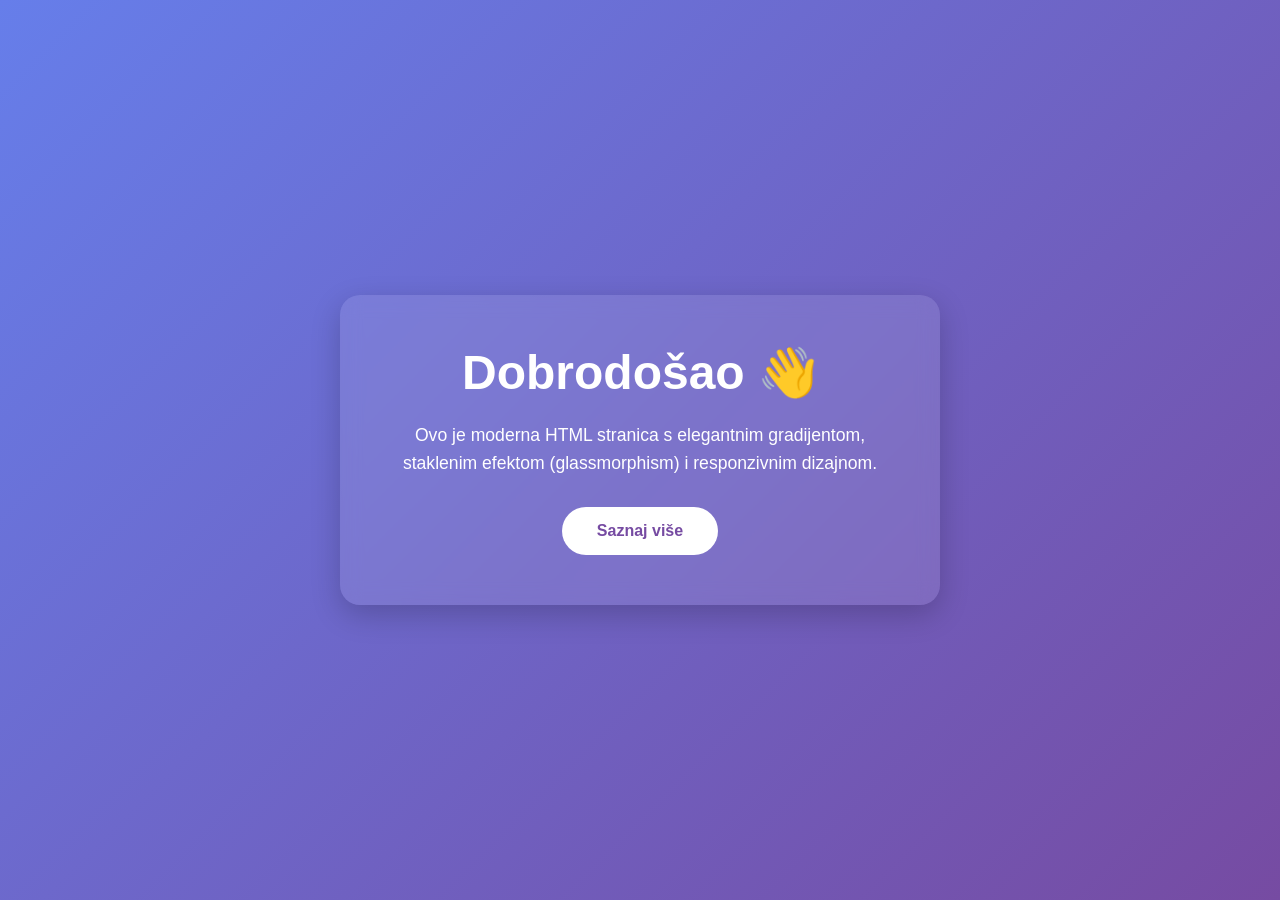
==== 02_HTML_CSS/vjezba01/index.html @ 29033d8e "postavljanje stranice" ====
<!DOCTYPE html>
<html lang="en">
<head>
    <meta charset="UTF-8">
    <meta name="viewport" content="width=device-width, initial-scale=1.0">
    <title>Document</title>
</head>
<body>
    <!DOCTYPE html>
<html lang="hr">
<head>
<meta charset="UTF-8">
<meta name="viewport" content="width=device-width, initial-scale=1.0">
<title>Moja Web Stranica</title>

<style>
    * {
        margin: 0;
        padding: 0;
        box-sizing: border-box;
        font-family: "Segoe UI", sans-serif;
    }

    body {
        background: linear-gradient(135deg, #667eea, #764ba2);
        min-height: 100vh;
        display: flex;
        justify-content: center;
        align-items: center;
        color: white;
    }

    .container {
        text-align: center;
        background: rgba(255,255,255,0.1);
        backdrop-filter: blur(10px);
        padding: 50px;
        border-radius: 20px;
        box-shadow: 0 10px 30px rgba(0,0,0,0.2);
        max-width: 600px;
        width: 90%;
    }

    h1 {
        font-size: 3rem;
        margin-bottom: 20px;
    }

    p {
        font-size: 1.1rem;
        line-height: 1.6;
        margin-bottom: 30px;
    }

    .btn {
        display: inline-block;
        padding: 15px 35px;
        background: white;
        color: #764ba2;
        text-decoration: none;
        border-radius: 50px;
        font-weight: bold;
        transition: 0.3s;
    }

    .btn:hover {
        transform: translateY(-3px);
        box-shadow: 0 8px 20px rgba(255,255,255,0.3);
    }
</style>
</head>

<body>

<div class="container">
    <h1>Dobrodošao 👋</h1>
    <p>
        Ovo je moderna HTML stranica s elegantnim gradijentom,
        staklenim efektom (glassmorphism) i responzivnim dizajnom.
    </p>

    <a href="#" class="btn">Saznaj više</a>
</div>

</body>
</html>

</body>
</html>
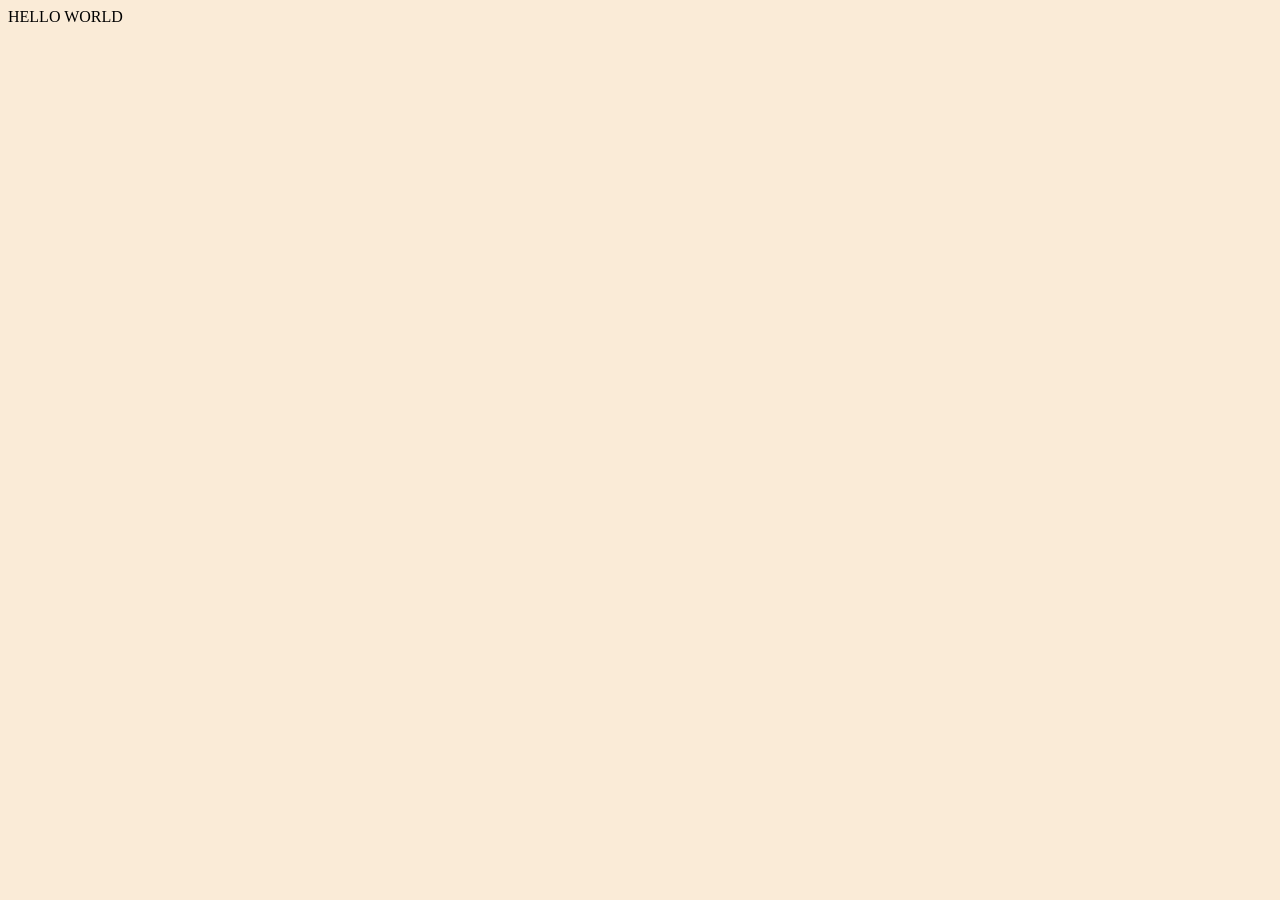
==== commit 42bf1dc7: "vjezba" ====
--- a/02_HTML_CSS/vjezba01/index.html
+++ b/02_HTML_CSS/vjezba01/index.html
@@ -2,88 +2,12 @@
 <html lang="en">
 <head>
     <meta charset="UTF-8">
-    <meta name="viewport" content="width=device-width, initial-scale=1.0">
-    <title>Document</title>
+    <meta name="viewport" content="width=, initial-scale=1.0">
+    <title>Vjezbam mijenjanje naslova dokumenta</title>
+    <link rel="stylesheet" href="still.css">
 </head>
 <body>
-    <!DOCTYPE html>
-<html lang="hr">
-<head>
-<meta charset="UTF-8">
-<meta name="viewport" content="width=device-width, initial-scale=1.0">
-<title>Moja Web Stranica</title>
-
-<style>
-    * {
-        margin: 0;
-        padding: 0;
-        box-sizing: border-box;
-        font-family: "Segoe UI", sans-serif;
-    }
-
-    body {
-        background: linear-gradient(135deg, #667eea, #764ba2);
-        min-height: 100vh;
-        display: flex;
-        justify-content: center;
-        align-items: center;
-        color: white;
-    }
-
-    .container {
-        text-align: center;
-        background: rgba(255,255,255,0.1);
-        backdrop-filter: blur(10px);
-        padding: 50px;
-        border-radius: 20px;
-        box-shadow: 0 10px 30px rgba(0,0,0,0.2);
-        max-width: 600px;
-        width: 90%;
-    }
-
-    h1 {
-        font-size: 3rem;
-        margin-bottom: 20px;
-    }
-
-    p {
-        font-size: 1.1rem;
-        line-height: 1.6;
-        margin-bottom: 30px;
-    }
-
-    .btn {
-        display: inline-block;
-        padding: 15px 35px;
-        background: white;
-        color: #764ba2;
-        text-decoration: none;
-        border-radius: 50px;
-        font-weight: bold;
-        transition: 0.3s;
-    }
-
-    .btn:hover {
-        transform: translateY(-3px);
-        box-shadow: 0 8px 20px rgba(255,255,255,0.3);
-    }
-</style>
-</head>
-
-<body>
-
-<div class="container">
-    <h1>Dobrodošao 👋</h1>
-    <p>
-        Ovo je moderna HTML stranica s elegantnim gradijentom,
-        staklenim efektom (glassmorphism) i responzivnim dizajnom.
-    </p>
-
-    <a href="#" class="btn">Saznaj više</a>
-</div>
-
-</body>
-</html>
+    HELLO WORLD
 
 </body>
 </html>
--- a/02_HTML_CSS/vjezba01/still.css
+++ b/02_HTML_CSS/vjezba01/still.css
@@ -0,0 +1,3 @@
+body{
+background-color: antiquewhite;
+}
